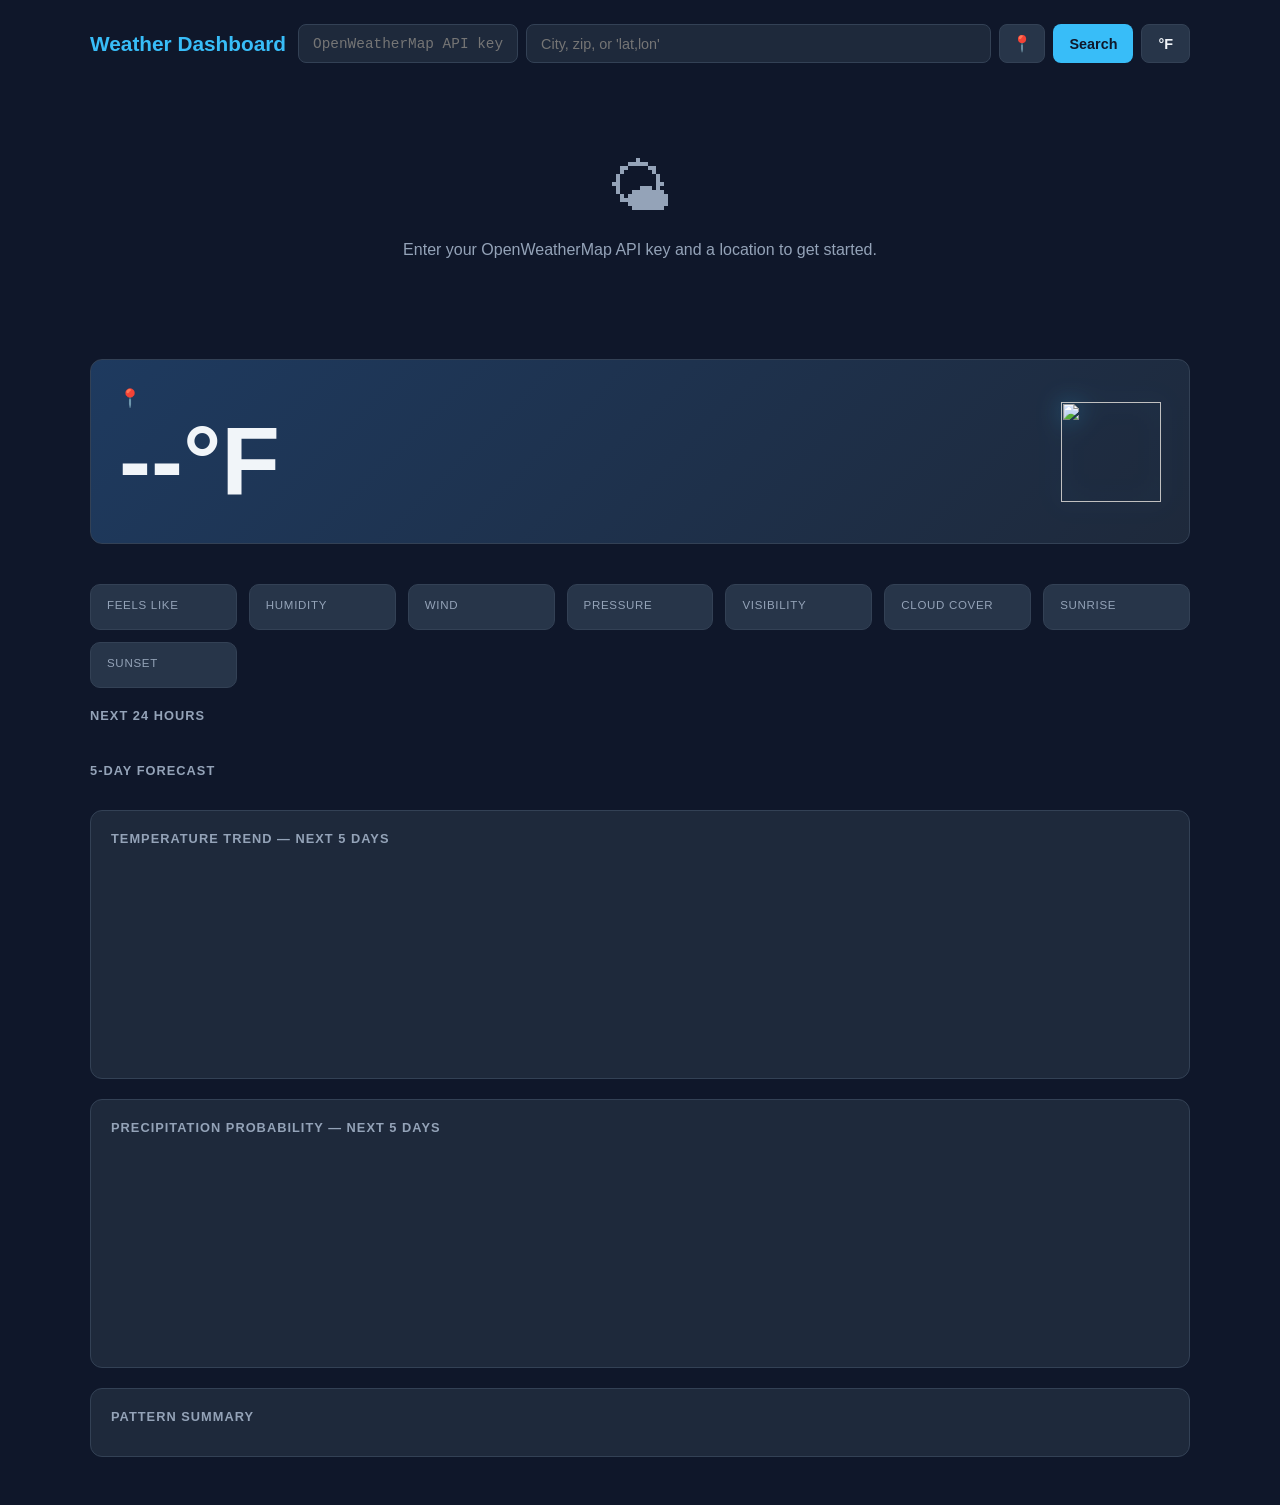
==== weather-dashboard.html @ bbe6c41a "updating index file" ====
<!DOCTYPE html>
<html lang="en">
<head>
  <meta charset="UTF-8">
  <meta name="viewport" content="width=device-width, initial-scale=1.0">
  <title>Weather Dashboard</title>
  <script src="https://cdn.jsdelivr.net/npm/chart.js@4"></script>
  <style>
    *, *::before, *::after { box-sizing: border-box; margin: 0; padding: 0; }

    :root {
      --bg:        #0f172a;
      --surface:   #1e293b;
      --surface2:  #273549;
      --border:    #334155;
      --accent:    #38bdf8;
      --accent2:   #818cf8;
      --text:      #f1f5f9;
      --muted:     #94a3b8;
      --danger:    #f87171;
      --warn:      #fbbf24;
      --radius:    12px;
    }

    body {
      font-family: -apple-system, BlinkMacSystemFont, "Segoe UI", sans-serif;
      background: var(--bg);
      color: var(--text);
      min-height: 100vh;
      padding: 24px 16px 48px;
    }

    /* ── Header / Search ── */
    header {
      max-width: 1100px;
      margin: 0 auto 28px;
      display: flex;
      flex-wrap: wrap;
      gap: 12px;
      align-items: center;
    }

    header h1 {
      font-size: 1.3rem;
      font-weight: 700;
      color: var(--accent);
      flex: 0 0 auto;
      margin-right: auto;
    }

    .search-row {
      display: flex;
      gap: 8px;
      flex: 1 1 320px;
    }

    #api-key-input,
    #search-input {
      flex: 1;
      background: var(--surface);
      border: 1px solid var(--border);
      border-radius: 8px;
      color: var(--text);
      padding: 9px 14px;
      font-size: 0.9rem;
      outline: none;
      transition: border-color .2s;
    }
    #api-key-input { max-width: 220px; font-family: monospace; }
    #api-key-input:focus, #search-input:focus { border-color: var(--accent); }

    button {
      cursor: pointer;
      border: none;
      border-radius: 8px;
      padding: 9px 16px;
      font-size: 0.9rem;
      font-weight: 600;
      transition: opacity .15s;
    }
    button:hover { opacity: .85; }

    #search-btn  { background: var(--accent);  color: #0f172a; }
    #locate-btn  { background: var(--surface2); color: var(--text); border: 1px solid var(--border); font-size: 1rem; padding: 9px 12px; }
    #unit-toggle { background: var(--surface2); color: var(--text); border: 1px solid var(--border); }

    /* ── Main layout ── */
    main {
      max-width: 1100px;
      margin: 0 auto;
      display: grid;
      gap: 20px;
    }

    /* ── Alert banner ── */
    #alert-banner {
      background: #7c2d12;
      border: 1px solid var(--danger);
      border-radius: var(--radius);
      padding: 14px 18px;
      display: none;
    }
    #alert-banner.visible { display: block; }
    #alert-banner strong { color: var(--danger); }

    /* ── Current conditions ── */
    #current-card {
      background: linear-gradient(135deg, #1e3a5f 0%, var(--surface) 100%);
      border: 1px solid var(--border);
      border-radius: var(--radius);
      padding: 28px;
      display: grid;
      grid-template-columns: 1fr auto;
      gap: 20px;
      align-items: center;
    }

    .location-line {
      font-size: 1.1rem;
      font-weight: 600;
      color: var(--muted);
      margin-bottom: 4px;
    }
    .location-line span { color: var(--text); }

    .temp-main {
      font-size: clamp(3.5rem, 10vw, 6rem);
      font-weight: 800;
      line-height: 1;
      color: var(--text);
    }

    .condition-desc {
      font-size: 1.1rem;
      color: var(--muted);
      margin-top: 6px;
      text-transform: capitalize;
    }

    .current-icon {
      width: 100px;
      height: 100px;
      filter: drop-shadow(0 0 12px rgba(56,189,248,.4));
    }

    /* ── Stats grid ── */
    .stats-grid {
      display: grid;
      grid-template-columns: repeat(auto-fit, minmax(130px, 1fr));
      gap: 12px;
      margin-top: 20px;
    }

    .stat-card {
      background: var(--surface2);
      border: 1px solid var(--border);
      border-radius: 10px;
      padding: 14px 16px;
    }

    .stat-label {
      font-size: .72rem;
      text-transform: uppercase;
      letter-spacing: .06em;
      color: var(--muted);
      margin-bottom: 4px;
    }

    .stat-value {
      font-size: 1.3rem;
      font-weight: 700;
    }

    .stat-sub {
      font-size: .78rem;
      color: var(--muted);
      margin-top: 2px;
    }

    /* ── Section headers ── */
    .section-title {
      font-size: .8rem;
      text-transform: uppercase;
      letter-spacing: .08em;
      color: var(--muted);
      margin-bottom: 12px;
      font-weight: 600;
    }

    /* ── Hourly strip ── */
    #hourly-scroll {
      overflow-x: auto;
      padding-bottom: 8px;
    }

    #hourly-strip {
      display: flex;
      gap: 8px;
      min-width: max-content;
    }

    .hour-card {
      background: var(--surface);
      border: 1px solid var(--border);
      border-radius: 10px;
      padding: 12px 10px;
      text-align: center;
      min-width: 72px;
    }

    .hour-card.now { border-color: var(--accent); }

    .hour-time { font-size: .75rem; color: var(--muted); margin-bottom: 4px; }
    .hour-icon { width: 36px; height: 36px; }
    .hour-temp { font-size: 1rem; font-weight: 700; margin: 2px 0; }
    .hour-pop  { font-size: .72rem; color: var(--accent2); }

    /* ── Daily forecast ── */
    #daily-grid {
      display: grid;
      grid-template-columns: repeat(auto-fit, minmax(130px, 1fr));
      gap: 10px;
    }

    .day-card {
      background: var(--surface);
      border: 1px solid var(--border);
      border-radius: 10px;
      padding: 14px 12px;
      text-align: center;
    }

    .day-name  { font-size: .8rem; color: var(--muted); font-weight: 600; margin-bottom: 6px; }
    .day-icon  { width: 48px; height: 48px; }
    .day-desc  { font-size: .72rem; color: var(--muted); margin: 4px 0 6px; text-transform: capitalize; }
    .day-temps { font-size: .9rem; display: flex; justify-content: center; gap: 8px; }
    .day-hi    { font-weight: 700; }
    .day-lo    { color: var(--muted); }
    .day-pop   { font-size: .72rem; color: var(--accent2); margin-top: 4px; }

    /* ── Charts ── */
    .chart-card {
      background: var(--surface);
      border: 1px solid var(--border);
      border-radius: var(--radius);
      padding: 20px;
    }

    .chart-wrap { position: relative; height: 200px; }

    /* ── Pattern summary ── */
    #pattern-card {
      background: var(--surface);
      border: 1px solid var(--border);
      border-radius: var(--radius);
      padding: 20px;
    }

    #pattern-list {
      list-style: none;
      display: grid;
      gap: 8px;
    }

    #pattern-list li {
      display: flex;
      align-items: flex-start;
      gap: 10px;
      font-size: .9rem;
      line-height: 1.4;
    }

    #pattern-list li .bullet {
      flex-shrink: 0;
      width: 8px;
      height: 8px;
      border-radius: 50%;
      background: var(--accent);
      margin-top: 5px;
    }

    /* ── Empty / loading states ── */
    #empty-state {
      text-align: center;
      padding: 60px 20px;
      color: var(--muted);
    }

    #empty-state .big { font-size: 4rem; margin-bottom: 16px; }
    #empty-state p { font-size: 1rem; }

    #loading {
      text-align: center;
      padding: 60px 20px;
      color: var(--muted);
      display: none;
    }

    .spinner {
      width: 40px;
      height: 40px;
      border: 3px solid var(--border);
      border-top-color: var(--accent);
      border-radius: 50%;
      animation: spin .8s linear infinite;
      margin: 0 auto 16px;
    }

    @keyframes spin { to { transform: rotate(360deg); } }

    #error-msg {
      background: #2d1515;
      border: 1px solid var(--danger);
      border-radius: var(--radius);
      padding: 16px 20px;
      color: var(--danger);
      display: none;
    }

    /* ── Updated timestamp ── */
    #updated-line {
      font-size: .75rem;
      color: var(--muted);
      text-align: right;
      margin-top: -8px;
    }

    /* ── Responsive ── */
    @media (max-width: 600px) {
      #current-card { grid-template-columns: 1fr; }
      .current-icon { width: 70px; height: 70px; justify-self: start; }
      header { flex-direction: column; align-items: stretch; }
      header h1 { margin-right: 0; }
    }
  </style>
</head>
<body>

<header>
  <h1>Weather Dashboard</h1>
  <div class="search-row">
    <input id="api-key-input" type="password" placeholder="OpenWeatherMap API key" autocomplete="off">
    <input id="search-input" type="text" placeholder="City, zip, or 'lat,lon'" autocomplete="off">
    <button id="locate-btn" title="Use my location">📍</button>
    <button id="search-btn">Search</button>
    <button id="unit-toggle">°F</button>
  </div>
</header>

<main>
  <div id="empty-state">
    <div class="big">🌤</div>
    <p>Enter your OpenWeatherMap API key and a location to get started.</p>
  </div>

  <div id="loading">
    <div class="spinner"></div>
    <p>Fetching weather data…</p>
  </div>

  <div id="error-msg"></div>
  <div id="alert-banner"></div>

  <div id="weather-content" style="display:none; display:grid; gap:20px;">

    <p id="updated-line"></p>

    <!-- Current conditions -->
    <div id="current-card">
      <div>
        <div class="location-line">📍 <span id="loc-name"></span></div>
        <div class="temp-main"><span id="cur-temp">--</span><span id="deg-unit">°F</span></div>
        <div class="condition-desc" id="cur-desc"></div>
      </div>
      <img id="cur-icon" class="current-icon" src="" alt="">
    </div>

    <div class="stats-grid" id="stats-grid">
      <div class="stat-card">
        <div class="stat-label">Feels Like</div>
        <div class="stat-value" id="s-feels"></div>
      </div>
      <div class="stat-card">
        <div class="stat-label">Humidity</div>
        <div class="stat-value" id="s-humidity"></div>
      </div>
      <div class="stat-card">
        <div class="stat-label">Wind</div>
        <div class="stat-value" id="s-wind"></div>
        <div class="stat-sub" id="s-wind-dir"></div>
      </div>
      <div class="stat-card">
        <div class="stat-label">Pressure</div>
        <div class="stat-value" id="s-pressure"></div>
      </div>
      <div class="stat-card">
        <div class="stat-label">Visibility</div>
        <div class="stat-value" id="s-vis"></div>
      </div>
      <div class="stat-card">
        <div class="stat-label">Cloud Cover</div>
        <div class="stat-value" id="s-clouds"></div>
      </div>
      <div class="stat-card">
        <div class="stat-label">Sunrise</div>
        <div class="stat-value" id="s-sunrise"></div>
      </div>
      <div class="stat-card">
        <div class="stat-label">Sunset</div>
        <div class="stat-value" id="s-sunset"></div>
      </div>
    </div>

    <!-- Hourly -->
    <div>
      <div class="section-title">Next 24 Hours</div>
      <div id="hourly-scroll">
        <div id="hourly-strip"></div>
      </div>
    </div>

    <!-- Daily -->
    <div>
      <div class="section-title">5-Day Forecast</div>
      <div id="daily-grid"></div>
    </div>

    <!-- Temp chart -->
    <div class="chart-card">
      <div class="section-title">Temperature Trend — next 5 days</div>
      <div class="chart-wrap">
        <canvas id="temp-chart"></canvas>
      </div>
    </div>

    <!-- Precip chart -->
    <div class="chart-card">
      <div class="section-title">Precipitation Probability — next 5 days</div>
      <div class="chart-wrap">
        <canvas id="precip-chart"></canvas>
      </div>
    </div>

    <!-- Pattern summary -->
    <div id="pattern-card">
      <div class="section-title">Pattern Summary</div>
      <ul id="pattern-list"></ul>
    </div>

  </div>
</main>

<script>
// ── State ──────────────────────────────────────────────────────────────────
let units = 'imperial'; // 'imperial' | 'metric'
let charts = {};

const $ = id => document.getElementById(id);

// ── Persist API key ────────────────────────────────────────────────────────
$('api-key-input').value = localStorage.getItem('owm_key') || '';

// ── Unit toggle ────────────────────────────────────────────────────────────
$('unit-toggle').addEventListener('click', () => {
  units = units === 'imperial' ? 'metric' : 'imperial';
  $('unit-toggle').textContent = units === 'imperial' ? '°F' : '°C';
  const q = $('search-input').value.trim();
  if (q) fetchWeather(q);
});

// ── Search ─────────────────────────────────────────────────────────────────
$('search-btn').addEventListener('click', doSearch);
$('search-input').addEventListener('keydown', e => { if (e.key === 'Enter') doSearch(); });

function doSearch() {
  const q = $('search-input').value.trim();
  if (!q) return;
  fetchWeather(q);
}

// ── Geolocation ────────────────────────────────────────────────────────────
$('locate-btn').addEventListener('click', () => {
  if (!navigator.geolocation) return showError('Geolocation not supported.');
  setLoading(true);
  navigator.geolocation.getCurrentPosition(
    pos => {
      const q = `${pos.coords.latitude},${pos.coords.longitude}`;
      $('search-input').value = q;
      fetchWeather(q);
    },
    () => { setLoading(false); showError('Could not get your location.'); }
  );
});

// ── Fetch ──────────────────────────────────────────────────────────────────
async function fetchWeather(query) {
  const key = $('api-key-input').value.trim();
  if (!key) { showError('Please enter your OpenWeatherMap API key.'); return; }
  localStorage.setItem('owm_key', key);

  setLoading(true);
  hideError();

  try {
    // Resolve to lat/lon first (handles city names, zip, and "lat,lon")
    let lat, lon, displayName;
    const latLonMatch = query.match(/^(-?\d+\.?\d*),\s*(-?\d+\.?\d*)$/);

    if (latLonMatch) {
      lat = parseFloat(latLonMatch[1]);
      lon = parseFloat(latLonMatch[2]);
      displayName = `${lat.toFixed(4)}, ${lon.toFixed(4)}`;
    } else {
      const geoUrl = `https://api.openweathermap.org/geo/1.0/direct?q=${encodeURIComponent(query)}&limit=1&appid=${key}`;
      const geoData = await apiFetch(geoUrl);
      if (!geoData.length) throw new Error(`Location "${query}" not found.`);
      ({ lat, lon } = geoData[0]);
      displayName = [geoData[0].name, geoData[0].state, geoData[0].country].filter(Boolean).join(', ');
    }

    const [current, forecast] = await Promise.all([
      apiFetch(`https://api.openweathermap.org/data/2.5/weather?lat=${lat}&lon=${lon}&units=${units}&appid=${key}`),
      apiFetch(`https://api.openweathermap.org/data/2.5/forecast?lat=${lat}&lon=${lon}&units=${units}&appid=${key}`)
    ]);

    renderAll(current, forecast, displayName);
  } catch (err) {
    showError(err.message || 'An error occurred. Check your API key and try again.');
  } finally {
    setLoading(false);
  }
}

async function apiFetch(url) {
  const res = await fetch(url);
  const data = await res.json();
  if (!res.ok) throw new Error(data.message || `HTTP ${res.status}`);
  return data;
}

// ── Render ─────────────────────────────────────────────────────────────────
function renderAll(cur, fc, displayName) {
  const u = units === 'imperial';
  const tempUnit = u ? '°F' : '°C';
  const speedUnit = u ? 'mph' : 'm/s';
  const visDiv = u ? 1609 : 1000;  // meters → mi or km
  const visUnit = u ? 'mi' : 'km';

  // ── Current card ──
  $('loc-name').textContent = displayName;
  $('cur-temp').textContent = Math.round(cur.main.temp);
  $('deg-unit').textContent = tempUnit;
  $('cur-desc').textContent = cur.weather[0].description;
  $('cur-icon').src = iconUrl(cur.weather[0].icon, true);
  $('cur-icon').alt = cur.weather[0].description;

  // ── Stats ──
  $('s-feels').textContent    = `${Math.round(cur.main.feels_like)}${tempUnit}`;
  $('s-humidity').textContent = `${cur.main.humidity}%`;
  $('s-wind').textContent     = `${Math.round(cur.wind.speed)} ${speedUnit}`;
  $('s-wind-dir').textContent = degToDir(cur.wind.deg) + (cur.wind.gust ? ` · gust ${Math.round(cur.wind.gust)} ${speedUnit}` : '');
  $('s-pressure').textContent = `${cur.main.pressure} hPa`;
  $('s-vis').textContent      = cur.visibility ? `${(cur.visibility / visDiv).toFixed(1)} ${visUnit}` : 'N/A';
  $('s-clouds').textContent   = `${cur.clouds.all}%`;

  const tz = cur.timezone; // offset in seconds
  $('s-sunrise').textContent = formatTime(cur.sys.sunrise, tz);
  $('s-sunset').textContent  = formatTime(cur.sys.sunset,  tz);

  // ── Updated line ──
  $('updated-line').textContent = `Updated ${new Date().toLocaleTimeString()}`;

  // ── Forecast processing ──
  const items = fc.list; // 3-hour slots, up to 40 entries (5 days)

  // Hourly: next 8 slots = 24 hours
  renderHourly(items.slice(0, 8), tempUnit, tz);

  // Daily: group by local day
  const dailyMap = groupByDay(items, tz);
  renderDaily(dailyMap, tempUnit);

  // Charts
  renderTempChart(items, tempUnit, tz);
  renderPrecipChart(items, tz);

  // Pattern summary
  renderPatterns(cur, items, u, tempUnit, speedUnit);

  // Show content
  $('empty-state').style.display = 'none';
  $('weather-content').style.display = 'grid';
}

function renderHourly(slots, tempUnit, tz) {
  const strip = $('hourly-strip');
  strip.innerHTML = '';
  slots.forEach((s, i) => {
    const div = document.createElement('div');
    div.className = 'hour-card' + (i === 0 ? ' now' : '');
    const label = i === 0 ? 'Now' : formatTime(s.dt, tz);
    const pop = Math.round((s.pop || 0) * 100);
    div.innerHTML = `
      <div class="hour-time">${label}</div>
      <img class="hour-icon" src="${iconUrl(s.weather[0].icon)}" alt="${s.weather[0].description}">
      <div class="hour-temp">${Math.round(s.main.temp)}${tempUnit}</div>
      ${pop > 0 ? `<div class="hour-pop">💧 ${pop}%</div>` : '<div class="hour-pop"></div>'}
    `;
    strip.appendChild(div);
  });
}

function renderDaily(dailyMap, tempUnit) {
  const grid = $('daily-grid');
  grid.innerHTML = '';
  const days = Object.keys(dailyMap).slice(0, 5);
  days.forEach((dayKey, i) => {
    const slots = dailyMap[dayKey];
    const hi = Math.round(Math.max(...slots.map(s => s.main.temp_max)));
    const lo = Math.round(Math.min(...slots.map(s => s.main.temp_min)));
    // Most frequent weather condition
    const conditions = slots.map(s => s.weather[0]);
    const cond = mostCommon(conditions, c => c.id);
    const pop  = Math.round(Math.max(...slots.map(s => s.pop || 0)) * 100);

    const dayName = i === 0 ? 'Today'
      : new Date(slots[0].dt * 1000).toLocaleDateString('en-US', { weekday: 'short' });

    const div = document.createElement('div');
    div.className = 'day-card';
    div.innerHTML = `
      <div class="day-name">${dayName}</div>
      <img class="day-icon" src="${iconUrl(cond.icon)}" alt="${cond.description}">
      <div class="day-desc">${cond.description}</div>
      <div class="day-temps">
        <span class="day-hi">${hi}${tempUnit}</span>
        <span class="day-lo">${lo}${tempUnit}</span>
      </div>
      ${pop > 0 ? `<div class="day-pop">💧 ${pop}%</div>` : ''}
    `;
    grid.appendChild(div);
  });
}

function renderTempChart(items, tempUnit, tz) {
  const labels = items.map(s => {
    const d = new Date((s.dt + (tz || 0)) * 1000);
    return d.toLocaleDateString('en-US', { weekday: 'short', timeZone: 'UTC' }) + '\n' +
           d.toLocaleTimeString('en-US', { hour: 'numeric', hour12: true, timeZone: 'UTC' });
  });

  const hiData = items.map(s => Math.round(s.main.temp_max));
  const loData = items.map(s => Math.round(s.main.temp_min));
  const feelsData = items.map(s => Math.round(s.main.feels_like));

  if (charts.temp) charts.temp.destroy();
  const ctx = $('temp-chart').getContext('2d');
  charts.temp = new Chart(ctx, {
    type: 'line',
    data: {
      labels,
      datasets: [
        { label: `High (${tempUnit})`,       data: hiData,    borderColor: '#fb923c', backgroundColor: 'rgba(251,146,60,.12)', fill: true, tension: .4, pointRadius: 3 },
        { label: `Low (${tempUnit})`,        data: loData,    borderColor: '#38bdf8', backgroundColor: 'rgba(56,189,248,.08)', fill: true, tension: .4, pointRadius: 3 },
        { label: `Feels Like (${tempUnit})`, data: feelsData, borderColor: '#a78bfa', borderDash: [5,3], fill: false, tension: .4, pointRadius: 2 },
      ]
    },
    options: chartOptions(`Temperature ${tempUnit}`)
  });
}

function renderPrecipChart(items, tz) {
  const labels = items.map(s => {
    const d = new Date((s.dt + (tz || 0)) * 1000);
    return d.toLocaleDateString('en-US', { weekday: 'short', timeZone: 'UTC' }) + '\n' +
           d.toLocaleTimeString('en-US', { hour: 'numeric', hour12: true, timeZone: 'UTC' });
  });

  const popData  = items.map(s => Math.round((s.pop || 0) * 100));
  const rainData = items.map(s => ((s.rain && s.rain['3h']) || 0).toFixed(1));
  const snowData = items.map(s => ((s.snow && s.snow['3h']) || 0).toFixed(1));

  if (charts.precip) charts.precip.destroy();
  const ctx = $('precip-chart').getContext('2d');
  charts.precip = new Chart(ctx, {
    type: 'bar',
    data: {
      labels,
      datasets: [
        { label: 'Precip. Probability %', data: popData,  backgroundColor: 'rgba(129,140,248,.5)', borderColor: '#818cf8', borderWidth: 1, yAxisID: 'y', type: 'line', fill: true, tension: .4, pointRadius: 2 },
        { label: 'Rain (mm/3h)',           data: rainData, backgroundColor: 'rgba(56,189,248,.55)', yAxisID: 'y2' },
        { label: 'Snow (mm/3h)',           data: snowData, backgroundColor: 'rgba(226,232,240,.45)', yAxisID: 'y2' },
      ]
    },
    options: {
      ...chartOptions('Precipitation'),
      scales: {
        x:  xScale(),
        y:  { ...yScale('Prob. %'), max: 100 },
        y2: { ...yScale('mm/3h'), position: 'right', grid: { drawOnChartArea: false } }
      }
    }
  });
}

function renderPatterns(cur, items, isImperial, tempUnit, speedUnit) {
  const insights = [];

  // Temperature trend
  const temps = items.map(s => s.main.temp);
  const firstDay = temps.slice(0, 8);
  const lastDay  = temps.slice(-8);
  const avgFirst = avg(firstDay), avgLast = avg(lastDay);
  const diff = avgLast - avgFirst;
  if (Math.abs(diff) > 3) {
    insights.push(`Temperatures are expected to ${diff > 0 ? 'rise' : 'fall'} by ~${Math.abs(Math.round(diff))}${tempUnit} over the next 5 days.`);
  }

  // Precipitation
  const rainySlots = items.filter(s => (s.pop || 0) > 0.4).length;
  const totalSlots = items.length;
  if (rainySlots > totalSlots * 0.5) {
    insights.push(`Rainy/wet conditions are likely for more than half the forecast period. Consider planning around precipitation.`);
  } else if (rainySlots > 0) {
    const pct = Math.round(rainySlots / totalSlots * 100);
    insights.push(`Precipitation is possible in approximately ${pct}% of the forecast period.`);
  } else {
    insights.push('Mostly dry conditions expected throughout the forecast period.');
  }

  // Wind
  const winds = items.map(s => s.wind.speed);
  const maxWind = Math.max(...winds);
  const avgWind = avg(winds);
  if (maxWind > (isImperial ? 25 : 11)) {
    insights.push(`Notable wind speeds expected — peak around ${Math.round(maxWind)} ${speedUnit}. Conditions may feel blustery.`);
  } else {
    insights.push(`Wind conditions are generally calm, averaging ${Math.round(avgWind)} ${speedUnit}.`);
  }

  // Cloud cover / sunshine
  const clearSlots = items.filter(s => s.clouds.all < 30).length;
  const cloudySlots = items.filter(s => s.clouds.all > 70).length;
  if (clearSlots > totalSlots * 0.5) {
    insights.push('Plenty of clear skies expected — good opportunity for outdoor activities.');
  } else if (cloudySlots > totalSlots * 0.5) {
    insights.push('Predominantly overcast conditions expected throughout the forecast period.');
  }

  // Snow
  const snowSlots = items.filter(s => s.snow && s.snow['3h'] > 0);
  if (snowSlots.length > 0) {
    const totalSnow = snowSlots.reduce((acc, s) => acc + s.snow['3h'], 0);
    insights.push(`Snow accumulation possible — estimated ${totalSnow.toFixed(1)} mm total over the forecast period.`);
  }

  // Humidity now
  if (cur.main.humidity > 80) {
    insights.push(`Current humidity is high at ${cur.main.humidity}% — expect muggy, uncomfortable conditions.`);
  } else if (cur.main.humidity < 30) {
    insights.push(`Low humidity currently at ${cur.main.humidity}%. Stay hydrated and be mindful of fire risk.`);
  }

  const list = $('pattern-list');
  list.innerHTML = insights.map(i => `<li><span class="bullet"></span><span>${i}</span></li>`).join('');
}

// ── Helpers ────────────────────────────────────────────────────────────────
function iconUrl(code, large = false) {
  return `https://openweathermap.org/img/wn/${code}${large ? '@2x' : ''}.png`;
}

function degToDir(deg) {
  const dirs = ['N','NNE','NE','ENE','E','ESE','SE','SSE','S','SSW','SW','WSW','W','WNW','NW','NNW'];
  return dirs[Math.round(deg / 22.5) % 16];
}

function formatTime(unixSec, tzOffsetSec) {
  const d = new Date((unixSec + (tzOffsetSec || 0)) * 1000);
  return d.toLocaleTimeString('en-US', { hour: 'numeric', minute: '2-digit', hour12: true, timeZone: 'UTC' });
}

function groupByDay(items, tz) {
  const map = {};
  items.forEach(s => {
    const d = new Date((s.dt + (tz || 0)) * 1000);
    const key = d.toISOString().slice(0, 10); // YYYY-MM-DD in local time
    if (!map[key]) map[key] = [];
    map[key].push(s);
  });
  return map;
}

function mostCommon(arr, keyFn) {
  const counts = {};
  arr.forEach(x => { const k = keyFn(x); counts[k] = (counts[k] || 0) + 1; });
  const topKey = Object.entries(counts).sort((a, b) => b[1] - a[1])[0][0];
  return arr.find(x => String(keyFn(x)) === topKey);
}

function avg(arr) { return arr.reduce((a, b) => a + b, 0) / arr.length; }

// ── Chart helpers ──────────────────────────────────────────────────────────
function chartOptions(yLabel) {
  return {
    responsive: true,
    maintainAspectRatio: false,
    interaction: { mode: 'index', intersect: false },
    plugins: {
      legend: { labels: { color: '#94a3b8', boxWidth: 12, font: { size: 11 } } },
      tooltip: { backgroundColor: '#1e293b', borderColor: '#334155', borderWidth: 1, titleColor: '#f1f5f9', bodyColor: '#94a3b8' }
    },
    scales: { x: xScale(), y: yScale(yLabel) }
  };
}

function xScale() {
  return {
    ticks: { color: '#64748b', font: { size: 10 }, maxTicksLimit: 10 },
    grid:  { color: '#1e293b' }
  };
}

function yScale(label) {
  return {
    ticks: { color: '#64748b', font: { size: 10 } },
    grid:  { color: '#273549' },
    title: { display: true, text: label, color: '#64748b', font: { size: 10 } }
  };
}

// ── UI state helpers ───────────────────────────────────────────────────────
function setLoading(on) {
  $('loading').style.display   = on ? 'block' : 'none';
  $('empty-state').style.display = on ? 'none' : ($('weather-content').style.display === 'grid' ? 'none' : 'block');
  if (on) $('weather-content').style.display = 'none';
}

function showError(msg) {
  const el = $('error-msg');
  el.textContent = `Error: ${msg}`;
  el.style.display = 'block';
  $('empty-state').style.display = 'none';
}

function hideError() {
  $('error-msg').style.display = 'none';
}
</script>
</body>
</html>
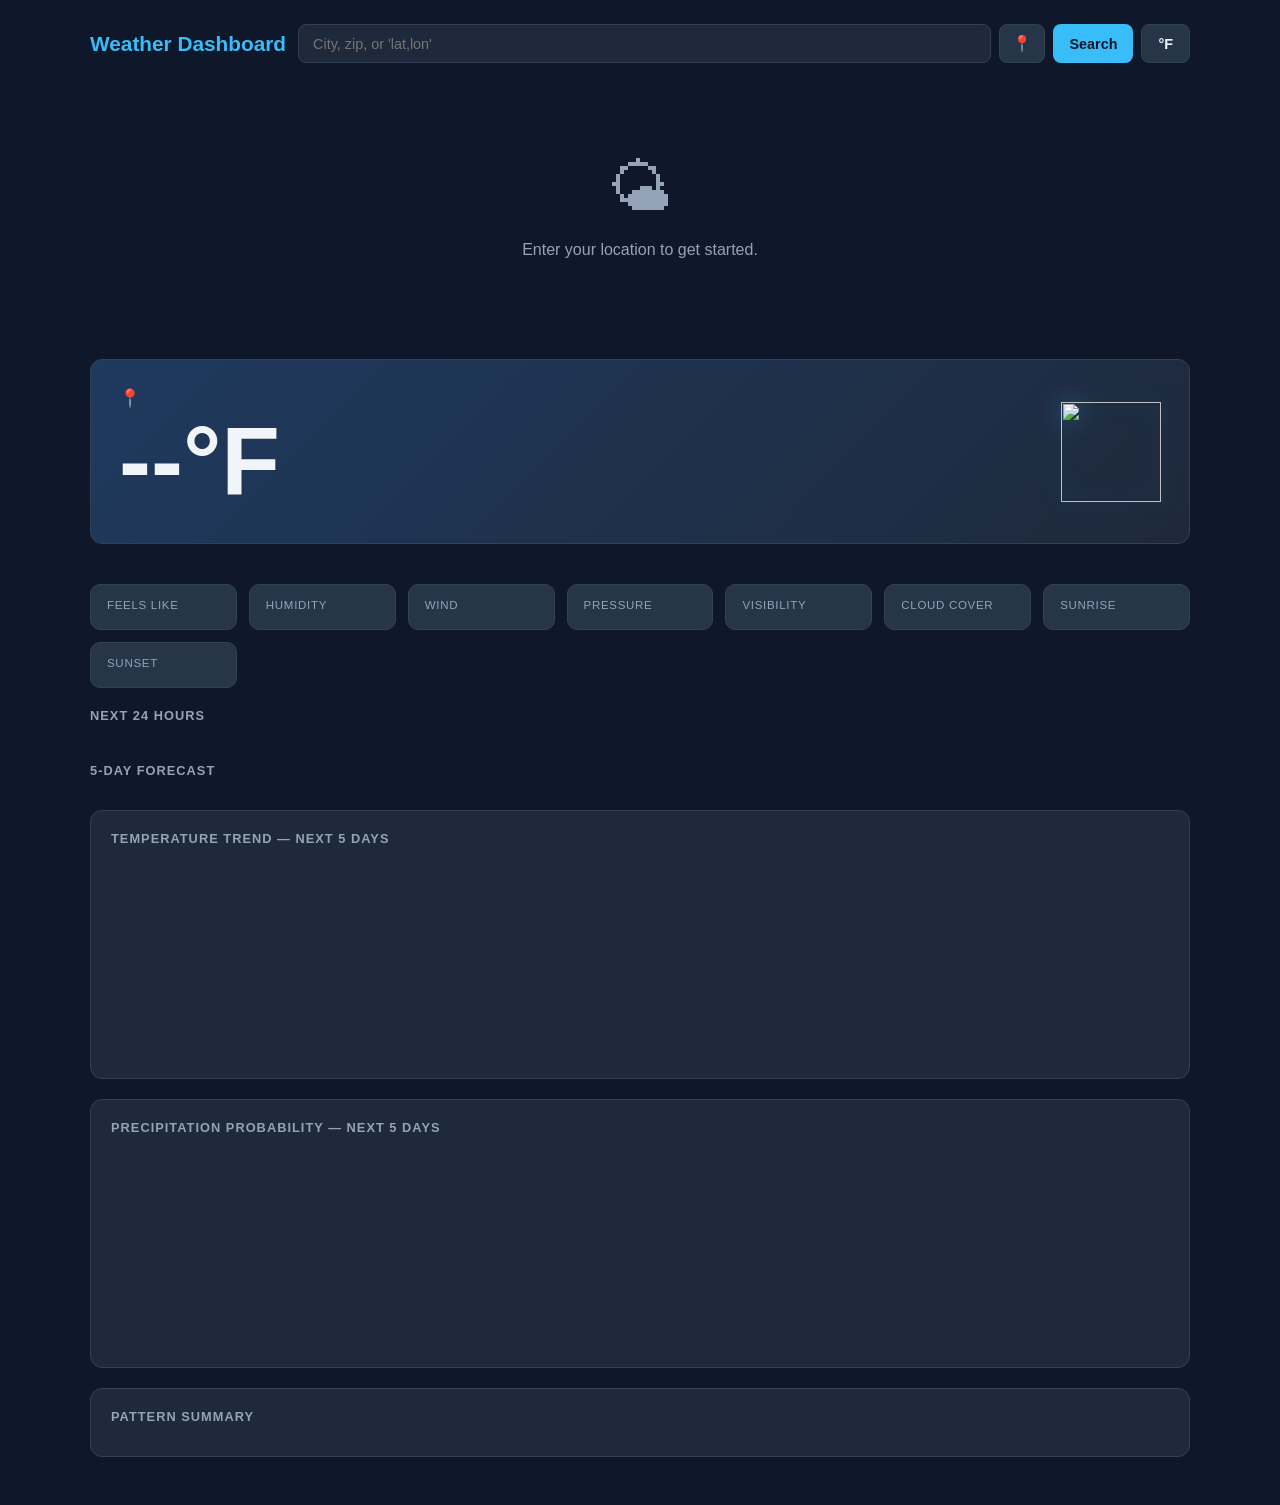
==== commit d08f210e: "new index file" ====
--- a/weather-dashboard.html
+++ b/weather-dashboard.html
@@ -339,7 +339,7 @@
 <header>
   <h1>Weather Dashboard</h1>
   <div class="search-row">
-    <input id="api-key-input" type="password" placeholder="OpenWeatherMap API key" autocomplete="off">
+    <input id="api-key-input" type="hidden">
     <input id="search-input" type="text" placeholder="City, zip, or 'lat,lon'" autocomplete="off">
     <button id="locate-btn" title="Use my location">📍</button>
     <button id="search-btn">Search</button>
@@ -350,7 +350,7 @@
 <main>
   <div id="empty-state">
     <div class="big">🌤</div>
-    <p>Enter your OpenWeatherMap API key and a location to get started.</p>
+    <p>Enter your location to get started.</p>
   </div>
 
   <div id="loading">
@@ -458,7 +458,7 @@
 const $ = id => document.getElementById(id);
 
 // ── Persist API key ────────────────────────────────────────────────────────
-$('api-key-input').value = localStorage.getItem('owm_key') || '';
+$('api-key-input').value = localStorage.getItem('owm_key') || '56c83c98bfa166bc4267a1882ae4f72b';
 
 // ── Unit toggle ────────────────────────────────────────────────────────────
 $('unit-toggle').addEventListener('click', () => {
